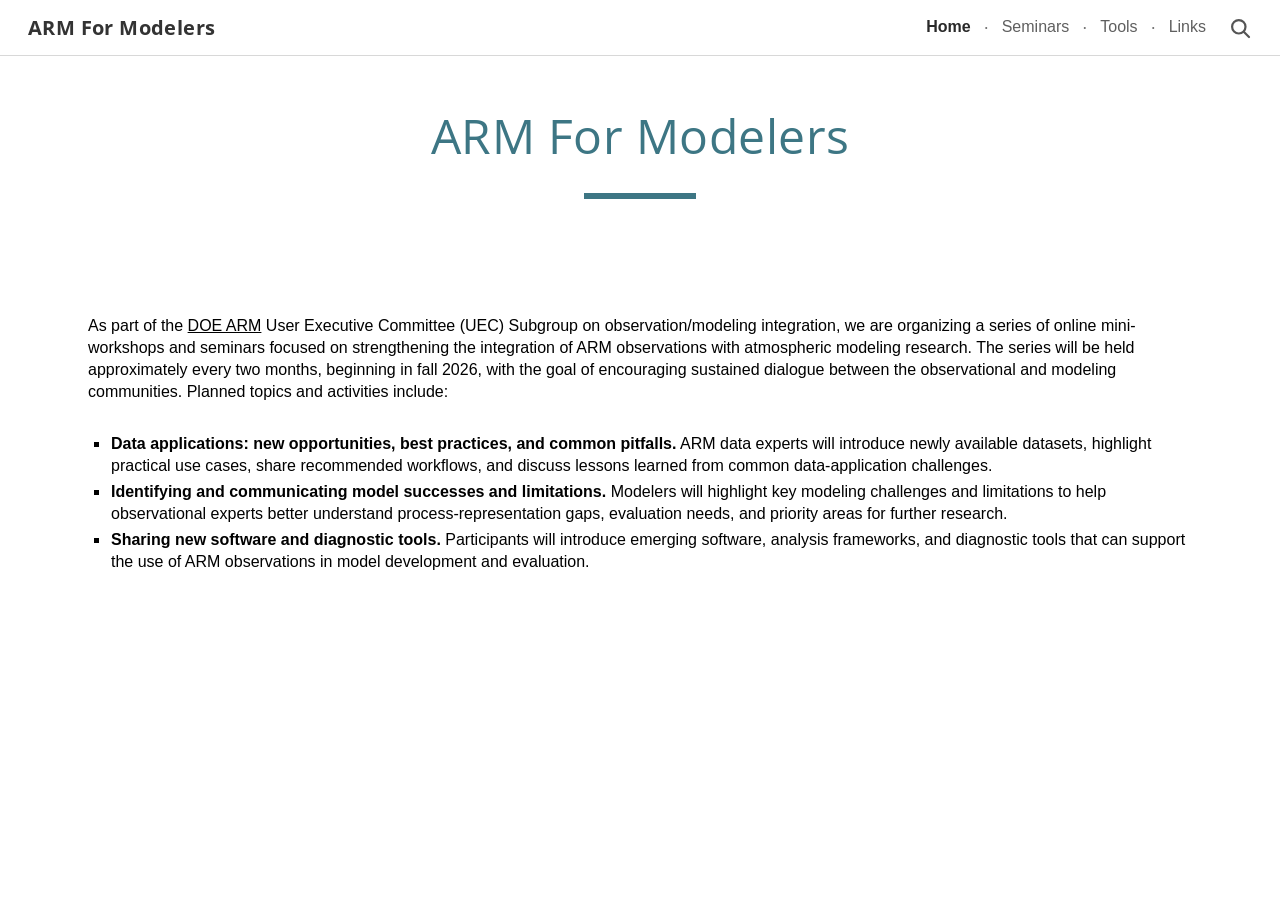
==== index.html @ 2d87a264 "updates" ====
<!DOCTYPE html>
<html lang="en">
<head>
  <meta charset="UTF-8">
  <meta name="viewport" content="width=device-width, initial-scale=1.0">
  <meta name="description" content="ARM For Modelers: observation/modeling integration, seminars, tools, and links.">
  <title>ARM For Modelers</title>
  <link rel="preconnect" href="https://fonts.googleapis.com">
  <link rel="preconnect" href="https://fonts.gstatic.com" crossorigin>
  <link href="https://fonts.googleapis.com/css2?family=Open+Sans:wght@400;700&display=swap" rel="stylesheet">
  <link rel="stylesheet" href="css/style.css">
</head>
<body class="home-page">
  <header class="site-header">
    <div class="header-inner">
      <a class="site-title" href="index.html">ARM For Modelers</a>
      <div class="site-nav-wrap">
        <nav aria-label="Main navigation">
          <ul class="site-nav">
            <li><a class="active" href="index.html">Home</a></li>
            <li><a href="workshops.html">Seminars</a></li>
            <li><a href="tools.html">Tools</a></li>
            <li><a href="resources.html">Links</a></li>
          </ul>
        </nav>
        <svg class="search-icon" viewBox="0 0 24 24" aria-hidden="true">
          <circle cx="10.8" cy="10.8" r="6.7" fill="none" stroke="currentColor" stroke-width="2.2"></circle>
          <path d="M16 16l5 5" fill="none" stroke="currentColor" stroke-width="2.2" stroke-linecap="round"></path>
        </svg>
      </div>
    </div>
  </header>

  <main>
    <section class="page-heading home-heading">
      <h1>ARM For Modelers</h1>
      <div class="title-rule" aria-hidden="true"></div>
    </section>

    <section class="home-intro">
      <p>
        As part of the <a href="https://www.arm.gov/" target="_blank" rel="noopener noreferrer">DOE ARM</a> User Executive Committee (UEC) Subgroup on observation/modeling integration, we are organizing a series of online mini-workshops and seminars focused on strengthening the integration of ARM observations with atmospheric modeling research. The series will be held approximately every two months, beginning in fall 2026, with the goal of encouraging sustained dialogue between the observational and modeling communities. Planned topics and activities include:
      </p>

      <ul>
        <li><strong>Data applications: new opportunities, best practices, and common pitfalls.</strong> ARM data experts will introduce newly available datasets, highlight practical use cases, share recommended workflows, and discuss lessons learned from common data-application challenges.</li>
        <li><strong>Identifying and communicating model successes and limitations.</strong> Modelers will highlight key modeling challenges and limitations to help observational experts better understand process-representation gaps, evaluation needs, and priority areas for further research.</li>
        <li><strong>Sharing new software and diagnostic tools.</strong> Participants will introduce emerging software, analysis frameworks, and diagnostic tools that can support the use of ARM observations in model development and evaluation.</li>
      </ul>
    </section>
  </main>
</body>
</html>
---- css/style.css ----
:root {
  --teal: #3d7684;
  --teal-link: #54a7b8;
  --orange: #c2603d;
  --ink: #332d2a;
  --body-ink: #000000;
  --muted: #7b726b;
  --rule: #dad1c7;
  --header-rule: #d8d8d8;
  --page-max: 1064px;
  --home-max: 1440px;
}

* {
  box-sizing: border-box;
}

html {
  scroll-behavior: smooth;
}

body {
  margin: 0;
  background: #fff;
  color: var(--body-ink);
  font-family: Arial, Helvetica, sans-serif;
  font-size: 16px;
  line-height: 1.38;
  -webkit-font-smoothing: antialiased;
}

a {
  color: inherit;
}

/* Header --------------------------------------------------------------- */
.site-header {
  position: sticky;
  top: 0;
  z-index: 50;
  height: 56px;
  background: rgba(255, 255, 255, 0.98);
  border-bottom: 1px solid var(--header-rule);
}

.header-inner {
  height: 100%;
  padding: 0 28px;
  display: flex;
  align-items: center;
  justify-content: space-between;
  gap: 28px;
}

.site-title {
  color: #333333;
  font-family: "Open Sans", Arial, Helvetica, sans-serif;
  font-size: 20px;
  font-weight: 700;
  letter-spacing: 0.4px;
  line-height: 1;
  text-decoration: none;
  white-space: nowrap;
}

.site-nav-wrap {
  display: flex;
  align-items: center;
  gap: 22px;
}

.site-nav {
  display: flex;
  align-items: center;
  list-style: none;
  margin: 0;
  padding: 0;
}

.site-nav li {
  display: flex;
  align-items: center;
}

.site-nav li + li::before {
  content: "·";
  display: inline-block;
  margin: 0 13px;
  color: #777777;
  font-family: Arial, Helvetica, sans-serif;
  font-size: 18px;
  font-weight: 400;
  line-height: 1;
}

.site-nav a {
  color: #5f5f5f;
  font-family: Arial, Helvetica, sans-serif;
  font-size: 16px;
  font-weight: 400;
  text-decoration: none;
  white-space: nowrap;
}

.site-nav a:hover,
.site-nav a:focus-visible {
  color: #333333;
}

.site-nav a.active {
  color: #292929;
  font-weight: 700;
}

.search-icon {
  width: 24px;
  height: 24px;
  color: #555555;
  flex: 0 0 auto;
}

.tools-page .site-title {
  color: var(--teal-link);
}

/* Centered page heading ------------------------------------------------ */
.page-heading {
  text-align: center;
  padding-top: 52px;
}

.page-heading h1 {
  margin: 0;
  color: var(--teal);
  font-family: "Open Sans", Arial, Helvetica, sans-serif;
  font-size: 48px;
  font-weight: 400;
  letter-spacing: 0.5px;
  line-height: 1.2;
}

.title-rule {
  width: 112px;
  height: 6px;
  margin: 28px auto 0;
  background: var(--teal);
}

/* Home ----------------------------------------------------------------- */
.home-heading {
  padding-top: 51px;
}

.home-intro {
  width: min(var(--home-max), calc(100% - 176px));
  margin: 116px auto 0;
  font-size: 16px;
  line-height: 1.38;
}

.home-intro p {
  margin: 0 0 30px;
}

.home-intro a {
  text-decoration: underline;
  text-underline-offset: 1px;
}

.home-intro ul {
  list-style-type: square;
  margin: 0;
  padding-left: 22px;
}

.home-intro li {
  margin: 4px 0;
  padding-left: 1px;
}

.home-intro strong {
  font-weight: 700;
}

/* Seminars -------------------------------------------------------------- */
.seminars-content {
  width: min(var(--page-max), calc(100% - 80px));
  margin: 186px auto 0;
}

.seminar-entry {
  display: grid;
  grid-template-columns: 168px 1fr;
  column-gap: 30px;
  align-items: start;
  border-top: 1px solid var(--rule);
  padding-top: 29px;
}

.seminar-date {
  color: var(--orange);
  font-size: 16px;
  font-weight: 700;
  line-height: 1.35;
}

.seminar-speaker {
  margin: 0 0 7px;
  color: var(--ink);
  font-size: 22px;
  font-weight: 700;
  line-height: 1.15;
}

.seminar-speaker a,
.tool-name a {
  color: inherit;
  text-decoration: none;
  border-bottom: 1px solid var(--orange);
}

.seminar-title {
  margin: 0;
  color: #514a45;
  font-size: 20px;
  font-weight: 400;
  line-height: 1.35;
}

/* Tools ---------------------------------------------------------------- */
.tools-content {
  width: min(var(--page-max), calc(100% - 80px));
  margin: 87px auto 0;
}

.tool-item {
  padding: 0 0 30px;
  margin: 0 0 29px;
  border-bottom: 1px solid var(--rule);
}

.tool-item:last-child {
  margin-bottom: 0;
}

.tool-name {
  margin: 0 0 8px;
  color: var(--ink);
  font-size: 22px;
  font-weight: 700;
  line-height: 1.2;
}

.tool-status {
  display: inline-block;
  margin-left: 10px;
  color: var(--muted);
  font-size: 15px;
  font-weight: 400;
  vertical-align: 2px;
}

.tool-meta {
  margin: 0;
  color: var(--muted);
  font-size: 16px;
  line-height: 1.35;
}

.tool-meta a {
  color: inherit;
  text-decoration: none;
}

.tool-meta a:hover,
.tool-meta a:focus-visible {
  text-decoration: underline;
}

/* Links ---------------------------------------------------------------- */
.links-content {
  width: min(var(--page-max), calc(100% - 80px));
  margin: 140px auto 0;
  display: grid;
  grid-template-columns: 1fr 1fr;
  column-gap: 154px;
}

.links-list {
  list-style: none;
  margin: 0;
  padding: 0;
}

.links-list li {
  margin: 0 0 18px;
}

.links-list a {
  display: inline-flex;
  align-items: baseline;
  gap: 7px;
  color: var(--ink);
  font-size: 20px;
  font-weight: 700;
  line-height: 1.25;
  text-decoration: none;
}

.links-list a::before {
  content: "→";
  color: var(--orange);
  font-size: 20px;
  font-weight: 400;
}

.links-list a:hover,
.links-list a:focus-visible {
  text-decoration: underline;
  text-decoration-color: var(--orange);
  text-underline-offset: 3px;
}

/* About: same visual language, not part of screenshot navigation ------- */
.about-content {
  width: min(var(--page-max), calc(100% - 80px));
  margin: 120px auto 90px;
  color: var(--ink);
  font-size: 16px;
}

.about-content h2 {
  margin: 34px 0 10px;
  font-size: 22px;
}

.about-content p,
.about-content ul {
  margin-top: 0;
}

/* Responsive ------------------------------------------------------------ */
@media (max-width: 900px) {
  .site-header {
    height: auto;
  }

  .header-inner {
    min-height: 56px;
    padding: 12px 20px;
    align-items: flex-start;
  }

  .site-nav-wrap {
    gap: 14px;
  }

  .site-nav li + li::before {
    margin: 0 8px;
  }

  .site-nav a {
    font-size: 14px;
  }

  .page-heading h1 {
    font-size: 40px;
  }

  .home-intro {
    width: min(var(--home-max), calc(100% - 64px));
    margin-top: 90px;
  }

  .seminars-content {
    margin-top: 140px;
  }

  .links-content {
    column-gap: 60px;
  }
}

@media (max-width: 680px) {
  .header-inner {
    display: block;
  }

  .site-title {
    display: inline-block;
    margin-bottom: 12px;
  }

  .site-nav-wrap {
    justify-content: space-between;
  }

  .site-nav {
    flex-wrap: wrap;
    row-gap: 8px;
  }

  .site-nav li + li::before {
    margin: 0 7px;
  }

  .search-icon {
    width: 21px;
    height: 21px;
  }

  .page-heading {
    padding-top: 42px;
  }

  .page-heading h1 {
    font-size: 34px;
  }

  .title-rule {
    width: 88px;
    height: 5px;
    margin-top: 22px;
  }

  .home-intro,
  .seminars-content,
  .tools-content,
  .links-content,
  .about-content {
    width: calc(100% - 40px);
  }

  .home-intro {
    margin-top: 76px;
  }

  .seminars-content {
    margin-top: 105px;
  }

  .seminar-entry {
    grid-template-columns: 1fr;
    row-gap: 18px;
  }

  .tools-content {
    margin-top: 62px;
  }

  .links-content {
    margin-top: 100px;
    grid-template-columns: 1fr;
    row-gap: 0;
  }

  .links-list li {
    margin-bottom: 15px;
  }
}
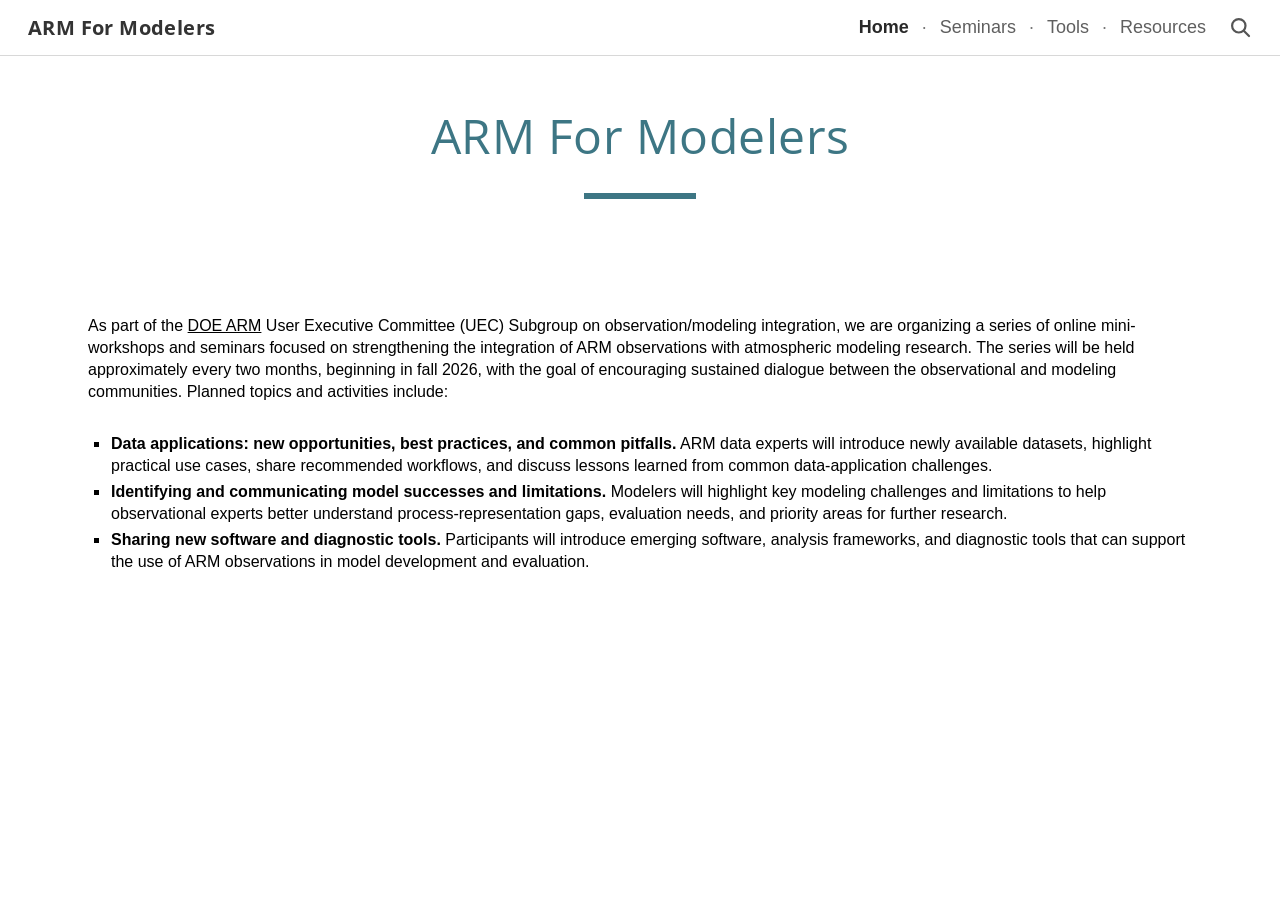
==== commit 3e4730f3: "update" ====
--- a/index.html
+++ b/index.html
@@ -20,7 +20,7 @@
             <li><a class="active" href="index.html">Home</a></li>
             <li><a href="workshops.html">Seminars</a></li>
             <li><a href="tools.html">Tools</a></li>
-            <li><a href="resources.html">Links</a></li>
+            <li><a href="resources.html">Resources</a></li>
           </ul>
         </nav>
         <svg class="search-icon" viewBox="0 0 24 24" aria-hidden="true">
--- a/css/style.css
+++ b/css/style.css
@@ -96,7 +96,7 @@
 .site-nav a {
   color: #5f5f5f;
   font-family: Arial, Helvetica, sans-serif;
-  font-size: 16px;
+  font-size: 18px;
   font-weight: 400;
   text-decoration: none;
   white-space: nowrap;
@@ -117,10 +117,6 @@
   height: 24px;
   color: #555555;
   flex: 0 0 auto;
-}
-
-.tools-page .site-title {
-  color: var(--teal-link);
 }
 
 /* Centered page heading ------------------------------------------------ */
@@ -246,7 +242,7 @@
 .tool-name {
   margin: 0 0 8px;
   color: var(--ink);
-  font-size: 22px;
+  font-size: 20px;
   font-weight: 700;
   line-height: 1.2;
 }
@@ -263,7 +259,7 @@
 .tool-meta {
   margin: 0;
   color: var(--muted);
-  font-size: 16px;
+  font-size: 15px;
   line-height: 1.35;
 }
 
@@ -301,7 +297,7 @@
   align-items: baseline;
   gap: 7px;
   color: var(--ink);
-  font-size: 20px;
+  font-size: 18px;
   font-weight: 700;
   line-height: 1.25;
   text-decoration: none;
@@ -310,7 +306,7 @@
 .links-list a::before {
   content: "→";
   color: var(--orange);
-  font-size: 20px;
+  font-size: 18px;
   font-weight: 400;
 }
 
@@ -360,7 +356,7 @@
   }
 
   .site-nav a {
-    font-size: 14px;
+    font-size: 16px;
   }
 
   .page-heading h1 {
